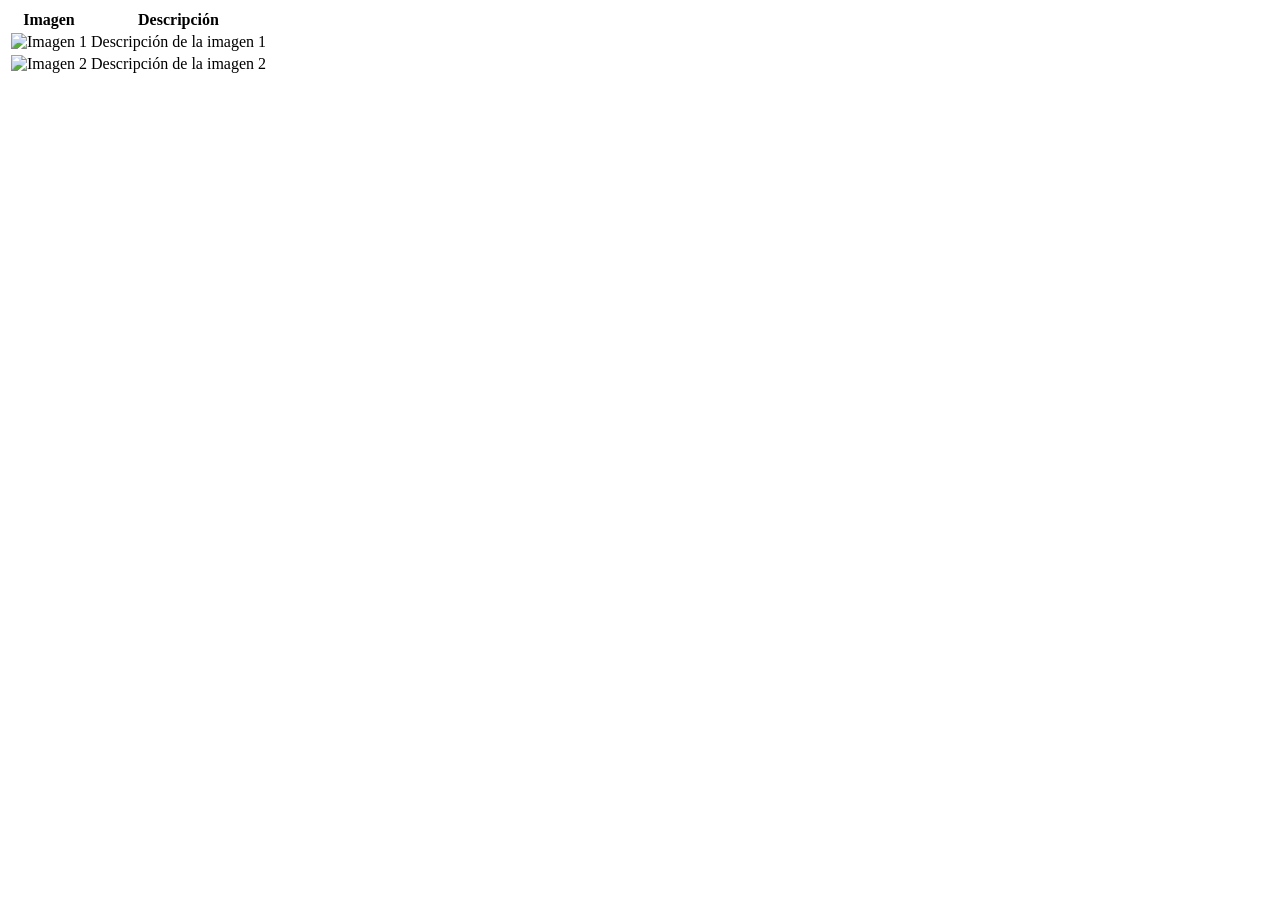
==== imagenes.html @ 93b85453 "Creacion de apartado de imagenes" ====
<!DOCTYPE html>
<html lang="en">
<head>
    <meta charset="UTF-8">
    <meta name="viewport" content="width=device-width, initial-scale=1.0">
    <title>Imagenes</title>
</head>
<body>
    <table>
        <tr>
            <th>Imagen</th>
            <th>Descripción</th>
        </tr>
        <tr>
            <td><img src="https://4kwallpapers.com/images/walls/thumbs_3t/19357.jpg" alt="Imagen 1"></td>
            <td>Descripción de la imagen 1</td>
        </tr>
        <tr>
            <td><img src="https://4kwallpapers.com/images/walls/thumbs_3t/5723.jpg" alt="Imagen 2"></td>
            <td>Descripción de la imagen 2</td>
        </tr>
    </table>
</body>
</html>
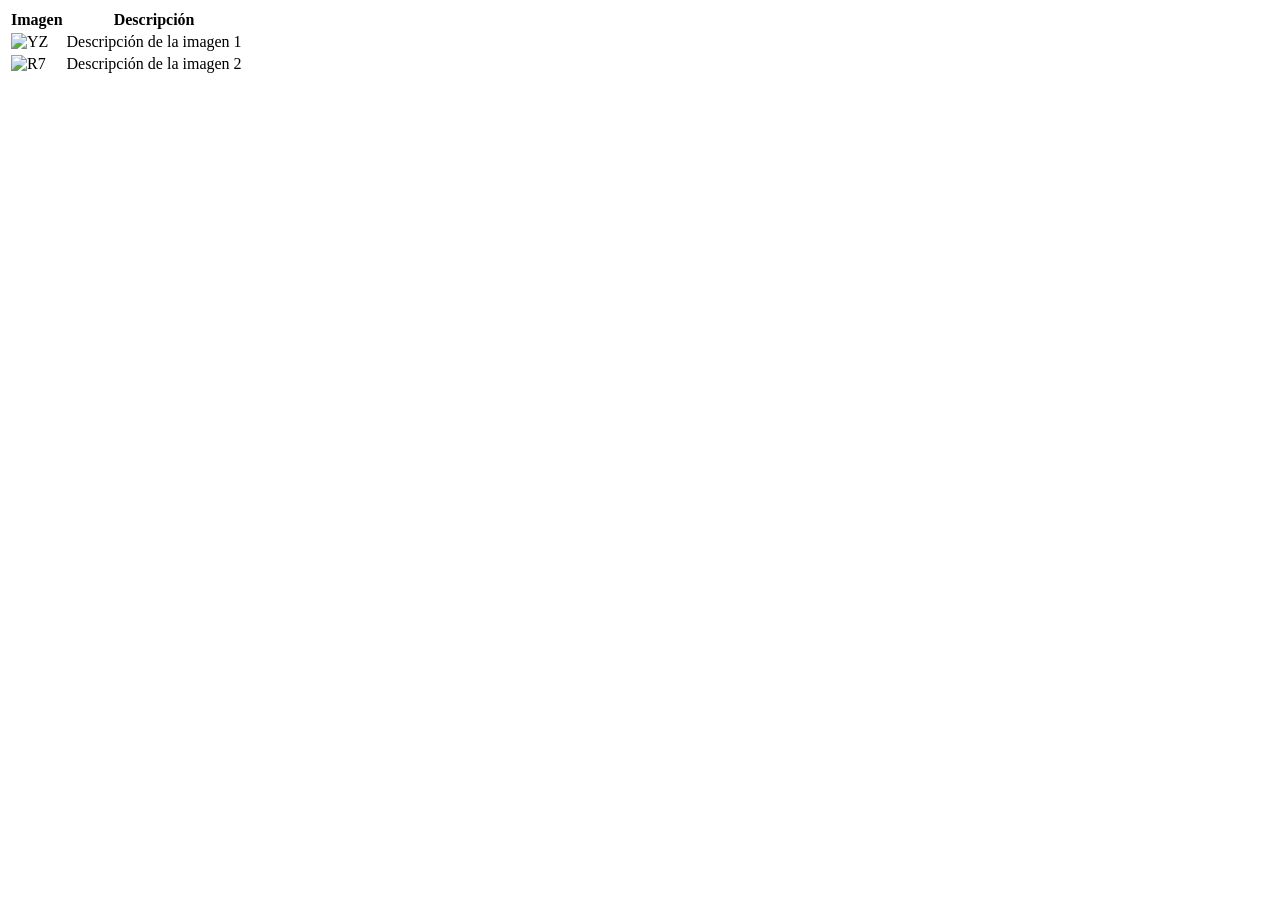
==== commit 25893bac: "Modificacion de imagenes 1" ====
--- a/imagenes.html
+++ b/imagenes.html
@@ -12,11 +12,11 @@
             <th>Descripción</th>
         </tr>
         <tr>
-            <td><img src="https://4kwallpapers.com/images/walls/thumbs_3t/19357.jpg" alt="Imagen 1"></td>
+            <td><img src="https://4kwallpapers.com/images/walls/thumbs_3t/19357.jpg" alt="YZ"></td>
             <td>Descripción de la imagen 1</td>
         </tr>
         <tr>
-            <td><img src="https://4kwallpapers.com/images/walls/thumbs_3t/5723.jpg" alt="Imagen 2"></td>
+            <td><img src="https://4kwallpapers.com/images/walls/thumbs_3t/5723.jpg" alt="R7"></td>
             <td>Descripción de la imagen 2</td>
         </tr>
     </table>
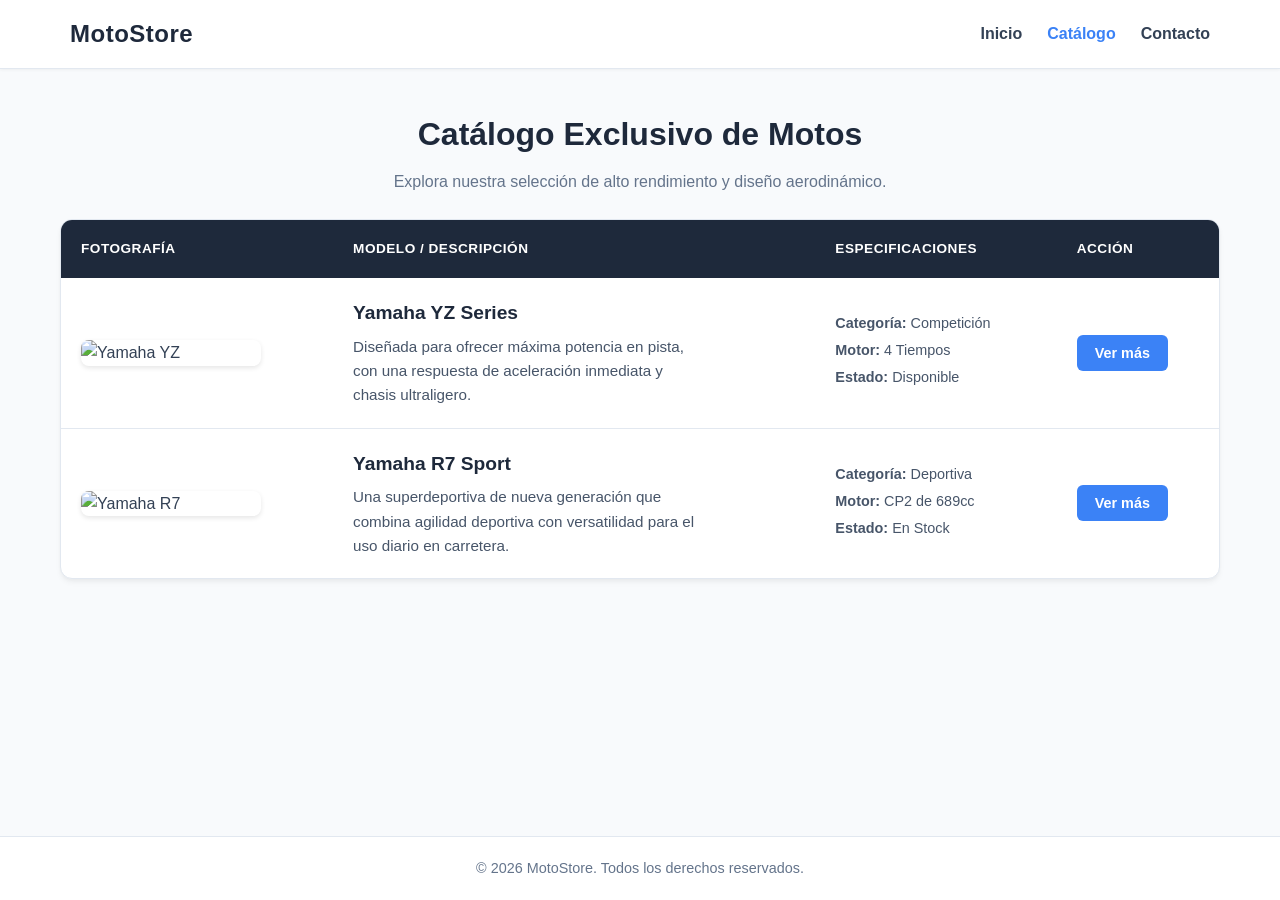
==== commit 2f38a9ef: "Modificacion de html y css imagenes" ====
--- a/imagenes.html
+++ b/imagenes.html
@@ -1,24 +1,95 @@
 <!DOCTYPE html>
-<html lang="en">
+<html lang="es">
 <head>
     <meta charset="UTF-8">
     <meta name="viewport" content="width=device-width, initial-scale=1.0">
-    <title>Imagenes</title>
+    <title>Catálogo de Motos | Velocidad y Estilo</title>
+    <link rel="stylesheet" href="style.css">
 </head>
 <body>
-    <table>
-        <tr>
-            <th>Imagen</th>
-            <th>Descripción</th>
-        </tr>
-        <tr>
-            <td><img src="https://4kwallpapers.com/images/walls/thumbs_3t/19357.jpg" alt="YZ"></td>
-            <td>Descripción de la imagen 1</td>
-        </tr>
-        <tr>
-            <td><img src="https://4kwallpapers.com/images/walls/thumbs_3t/5723.jpg" alt="R7"></td>
-            <td>Descripción de la imagen 2</td>
-        </tr>
-    </table>
+
+    <!-- Barra de Navegación -->
+    <header class="site-header">
+        <div class="nav-container">
+            <h1 class="logo">MotoStore</h1>
+            <nav>
+                <ul class="nav-links">
+                    <li><a href="index.html">Inicio</a></li>
+                    <li><a href="imagenes.html" class="active">Catálogo</a></li>
+                    <li><a href="#contacto">Contacto</a></li>
+                </ul>
+            </nav>
+        </div>
+    </header>
+
+    <!-- Contenido Principal / Catálogo -->
+    <main class="main-content">
+        <section class="catalog-section">
+            <div class="section-title">
+                <h2>Catálogo Exclusivo de Motos</h2>
+                <p>Explora nuestra selección de alto rendimiento y diseño aerodinámico.</p>
+            </div>
+
+            <!-- Tabla de Catálogo Estilizada -->
+            <div class="table-responsive">
+                <table class="moto-table">
+                    <thead>
+                        <tr>
+                            <th>Fotografía</th>
+                            <th>Modelo / Descripción</th>
+                            <th>Especificaciones</th>
+                            <th>Acción</th>
+                        </tr>
+                    </thead>
+                    <tbody>
+                        <tr>
+                            <td class="img-cell">
+                                <img src="https://4kwallpapers.com/images/walls/thumbs_3t/19357.jpg" alt="Yamaha YZ">
+                            </td>
+                            <td>
+                                <h3>Yamaha YZ Series</h3>
+                                <p>Diseñada para ofrecer máxima potencia en pista, con una respuesta de aceleración inmediata y chasis ultraligero.</p>
+                            </td>
+                            <td>
+                                <ul class="specs-list">
+                                    <li><strong>Categoría:</strong> Competición</li>
+                                    <li><strong>Motor:</strong> 4 Tiempos</li>
+                                    <li><strong>Estado:</strong> Disponible</li>
+                                </ul>
+                            </td>
+                            <td>
+                                <button class="btn-detalles">Ver más</button>
+                            </td>
+                        </tr>
+                        <tr>
+                            <td class="img-cell">
+                                <img src="https://4kwallpapers.com/images/walls/thumbs_3t/5723.jpg" alt="Yamaha R7">
+                            </td>
+                            <td>
+                                <h3>Yamaha R7 Sport</h3>
+                                <p>Una superdeportiva de nueva generación que combina agilidad deportiva con versatilidad para el uso diario en carretera.</p>
+                            </td>
+                            <td>
+                                <ul class="specs-list">
+                                    <li><strong>Categoría:</strong> Deportiva</li>
+                                    <li><strong>Motor:</strong> CP2 de 689cc</li>
+                                    <li><strong>Estado:</strong> En Stock</li>
+                                </ul>
+                            </td>
+                            <td>
+                                <button class="btn-detalles">Ver más</button>
+                            </td>
+                        </tr>
+                    </tbody>
+                </table>
+            </div>
+        </section>
+    </main>
+
+    <!-- Pie de Página -->
+    <footer class="site-footer">
+        <p>&copy; 2026 MotoStore. Todos los derechos reservados.</p>
+    </footer>
+
 </body>
 </html>
--- a/style.css
+++ b/style.css
@@ -0,0 +1,207 @@
+/* ==========================================
+   1. Reset y Variables Globales
+   ================================---------- */
+* {
+    margin: 0;
+    padding: 0;
+    box-sizing: border-box;
+}
+
+:root {
+    --primary-color: #1e293b;   /* Azul pizarra oscuro elegante */
+    --secondary-color: #3b82f6; /* Azul brillante moderno */
+    --accent-color: #2563eb;    /* Azul de interacción */
+    --bg-color: #f8fafc;        /* Fondo gris muy claro */
+    --text-color: #334155;      /* Texto principal legible */
+    --white: #ffffff;
+    --border-color: #e2e8f0;
+}
+
+body {
+    font-family: 'Segoe UI', Tahoma, Geneva, Verdana, sans-serif;
+    background-color: var(--bg-color);
+    color: var(--text-color);
+    line-height: 1.6;
+    display: flex;
+    flex-direction: column;
+    min-height: 100vh;
+}
+
+/* ==========================================
+   2. Navegación (Header)
+   ================================---------- */
+.site-header {
+    background-color: var(--white);
+    border-bottom: 1px solid var(--border-color);
+    box-shadow: 0 1px 3px rgba(0, 0, 0, 0.05);
+    position: sticky;
+    top: 0;
+    z-index: 100;
+}
+
+.nav-container {
+    max-width: 1200px;
+    margin: 0 auto;
+    padding: 15px 30px;
+    display: flex;
+    justify-content: space-between;
+    align-items: center;
+}
+
+.logo {
+    font-size: 1.5rem;
+    font-weight: 700;
+    color: var(--primary-color);
+    letter-spacing: 0.5px;
+}
+
+.nav-links {
+    list-style: none;
+    display: flex;
+    gap: 25px;
+}
+
+.nav-links a {
+    text-decoration: none;
+    color: var(--text-color);
+    font-weight: 600;
+    transition: color 0.2s ease;
+}
+
+.nav-links a:hover,
+.nav-links a.active {
+    color: var(--secondary-color);
+}
+
+/* ==========================================
+   3. Contenido Principal y Secciones
+   ================================---------- */
+.main-content {
+    flex: 1;
+    max-width: 1200px;
+    width: 100%;
+    margin: 40px auto;
+    padding: 0 20px;
+}
+
+.section-title {
+    margin-bottom: 25px;
+    text-align: center;
+}
+
+.section-title h2 {
+    color: var(--primary-color);
+    font-size: 2rem;
+    margin-bottom: 8px;
+}
+
+.section-title p {
+    color: #64748b;
+    font-size: 1rem;
+}
+
+/* ==========================================
+   4. Estilos Profesionales para la Tabla
+   ================================---------- */
+.table-responsive {
+    background: var(--white);
+    border-radius: 12px;
+    box-shadow: 0 4px 6px -1px rgba(0, 0, 0, 0.05), 0 2px 4px -1px rgba(0, 0, 0, 0.03);
+    overflow: hidden;
+    border: 1px solid var(--border-color);
+}
+
+.moto-table {
+    width: 100%;
+    border-collapse: collapse;
+    text-align: left;
+}
+
+.moto-table th {
+    background-color: var(--primary-color);
+    color: var(--white);
+    padding: 18px 20px;
+    font-weight: 600;
+    text-transform: uppercase;
+    font-size: 0.85rem;
+    letter-spacing: 0.5px;
+}
+
+.moto-table td {
+    padding: 20px;
+    border-bottom: 1px solid var(--border-color);
+    vertical-align: middle;
+}
+
+.moto-table tbody tr:last-child td {
+    border-bottom: none;
+}
+
+.moto-table tbody tr:hover {
+    background-color: #f1f5f9;
+    transition: background-color 0.2s ease;
+}
+
+/* Control estricto del tamaño de imágenes en la tabla */
+.img-cell img {
+    display: block;
+    width: 180px;
+    height: auto;
+    border-radius: 8px;
+    box-shadow: 0 2px 5px rgba(0,0,0,0.1);
+    object-fit: cover;
+}
+
+/* Textos y listas dentro de la tabla */
+.moto-table h3 {
+    color: var(--primary-color);
+    font-size: 1.2rem;
+    margin-bottom: 6px;
+}
+
+.moto-table p {
+    color: #475569;
+    font-size: 0.95rem;
+    max-width: 350px;
+}
+
+.specs-list {
+    list-style: none;
+    font-size: 0.9rem;
+    color: #475569;
+}
+
+.specs-list li {
+    margin-bottom: 4px;
+}
+
+/* Botón de acción */
+.btn-detalles {
+    background-color: var(--secondary-color);
+    color: var(--white);
+    border: none;
+    padding: 10px 18px;
+    font-size: 0.9rem;
+    font-weight: 600;
+    border-radius: 6px;
+    cursor: pointer;
+    transition: background-color 0.2s ease, transform 0.1s ease;
+}
+
+.btn-detalles:hover {
+    background-color: var(--accent-color);
+    transform: translateY(-1px);
+}
+
+/* ==========================================
+   5. Pie de Página (Footer)
+   ================================---------- */
+.site-footer {
+    background-color: var(--white);
+    border-top: 1px solid var(--border-color);
+    text-align: center;
+    padding: 20px;
+    color: #64748b;
+    font-size: 0.9rem;
+    margin-top: auto;
+}
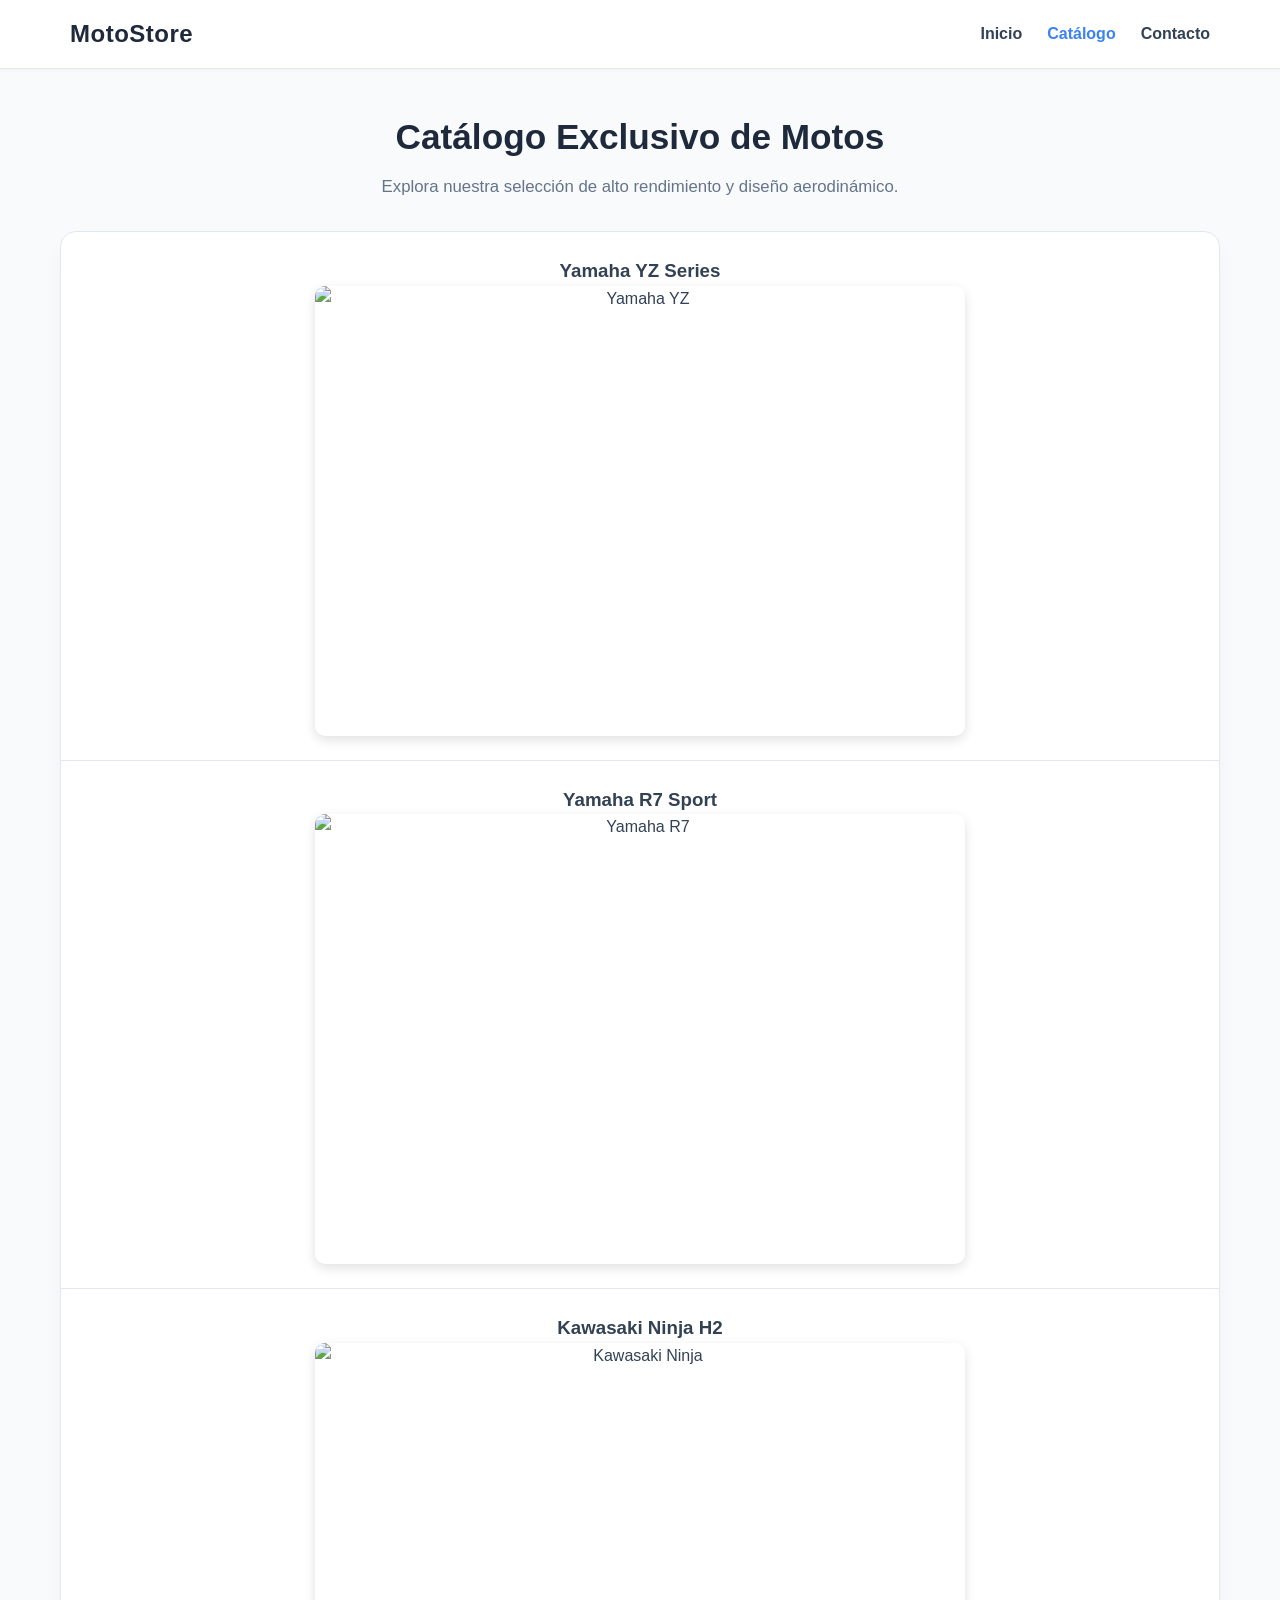
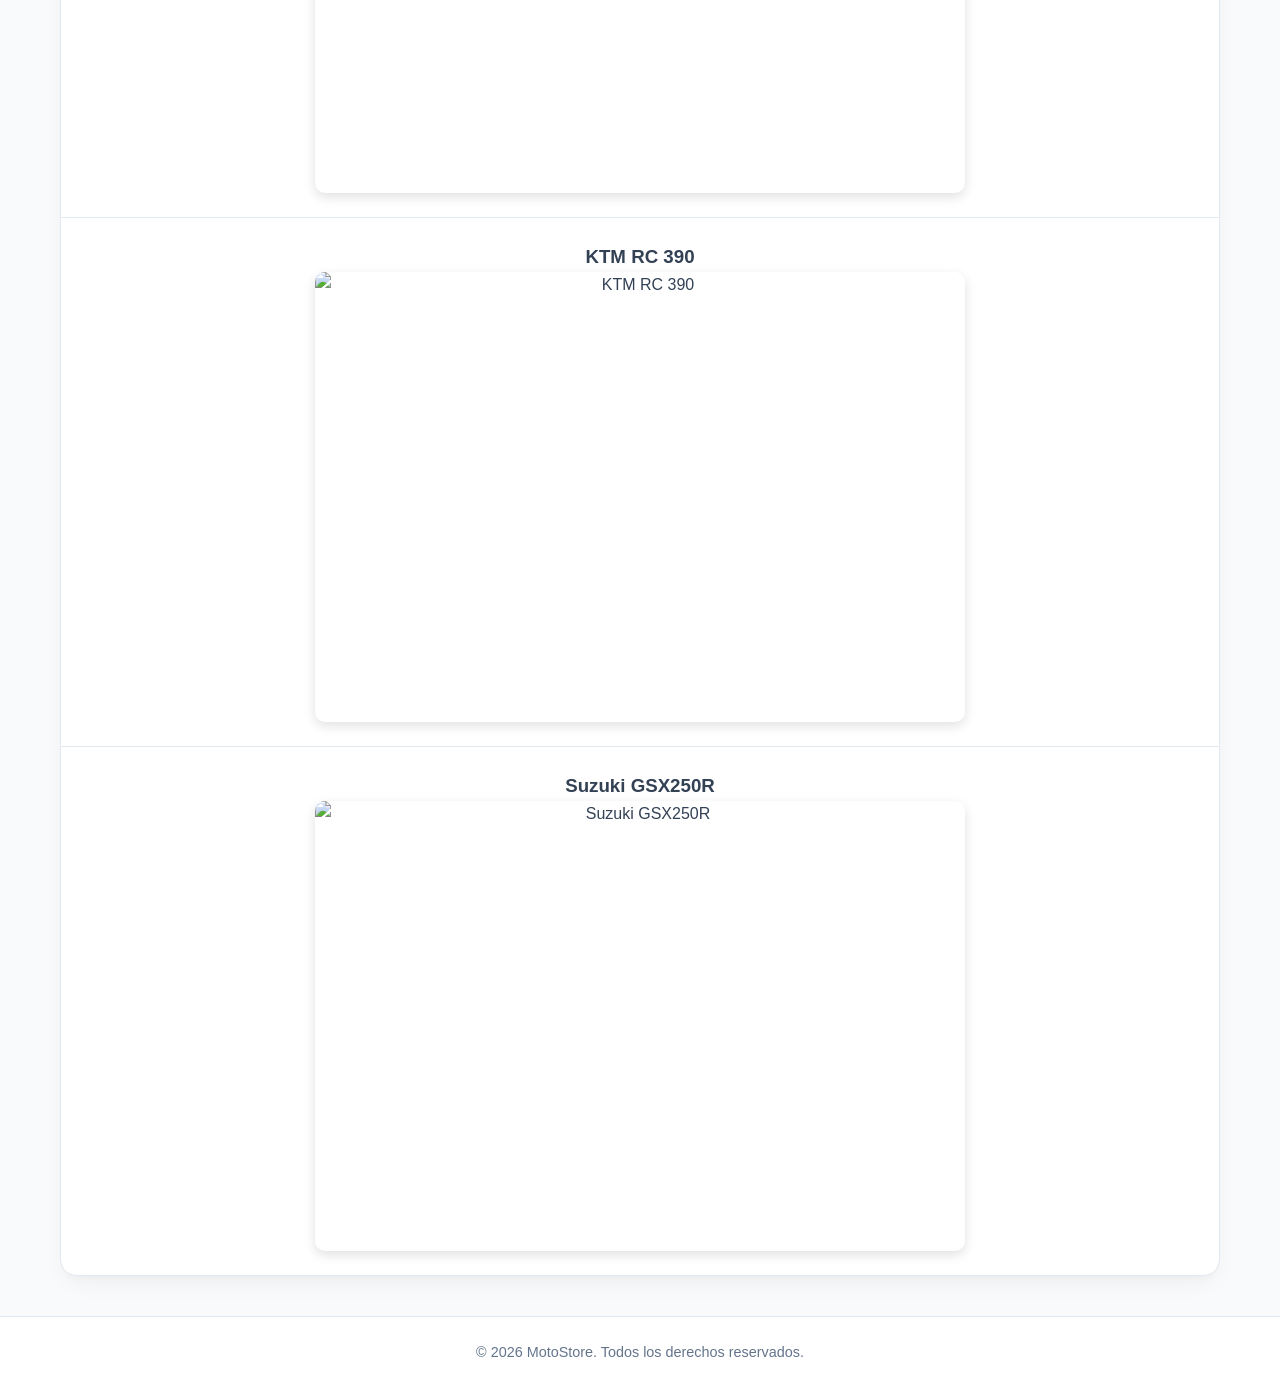
==== commit 20cd0bcf: "Modificacion de imagenes 2" ====
--- a/imagenes.html
+++ b/imagenes.html
@@ -33,51 +33,43 @@
             <!-- Tabla de Catálogo Estilizada -->
             <div class="table-responsive">
                 <table class="moto-table">
-                    <thead>
-                        <tr>
-                            <th>Fotografía</th>
-                            <th>Modelo / Descripción</th>
-                            <th>Especificaciones</th>
-                            <th>Acción</th>
-                        </tr>
-                    </thead>
                     <tbody>
+                        <!-- Moto 1: Yamaha YZ -->
                         <tr>
                             <td class="img-cell">
+                                <h3 class="moto-title-mobile">Yamaha YZ Series</h3>
                                 <img src="https://4kwallpapers.com/images/walls/thumbs_3t/19357.jpg" alt="Yamaha YZ">
                             </td>
-                            <td>
-                                <h3>Yamaha YZ Series</h3>
-                                <p>Diseñada para ofrecer máxima potencia en pista, con una respuesta de aceleración inmediata y chasis ultraligero.</p>
-                            </td>
-                            <td>
-                                <ul class="specs-list">
-                                    <li><strong>Categoría:</strong> Competición</li>
-                                    <li><strong>Motor:</strong> 4 Tiempos</li>
-                                    <li><strong>Estado:</strong> Disponible</li>
-                                </ul>
-                            </td>
-                            <td>
-                                <button class="btn-detalles">Ver más</button>
+                            
+                        </tr>
+
+                        <!-- Moto 2: Yamaha R7 -->
+                        <tr>
+                            <td class="img-cell">
+                                <h3 class="moto-title-mobile">Yamaha R7 Sport</h3>
+                                <img src="https://4kwallpapers.com/images/walls/thumbs_3t/5723.jpg" alt="Yamaha R7">
                             </td>
                         </tr>
+
+                        <!-- Moto 3: Kawasaki Ninja -->
                         <tr>
                             <td class="img-cell">
-                                <img src="https://4kwallpapers.com/images/walls/thumbs_3t/5723.jpg" alt="Yamaha R7">
+                                <h3 class="moto-title-mobile">Kawasaki Ninja H2</h3>
+                                <img src="https://4kwallpapers.com/images/walls/thumbs_3t/5724.jpg" alt="Kawasaki Ninja">
                             </td>
-                            <td>
-                                <h3>Yamaha R7 Sport</h3>
-                                <p>Una superdeportiva de nueva generación que combina agilidad deportiva con versatilidad para el uso diario en carretera.</p>
+                        </tr>
+                        <!-- Moto 4: Kawasaki Ninja -->
+                        <tr>
+                            <td class="img-cell">
+                                <h3 class="moto-title-mobile">KTM RC 390</h3>
+                                <img src="https://4kwallpapers.com/images/walls/thumbs_3t/7823.jpg" alt="KTM RC 390">
                             </td>
-                            <td>
-                                <ul class="specs-list">
-                                    <li><strong>Categoría:</strong> Deportiva</li>
-                                    <li><strong>Motor:</strong> CP2 de 689cc</li>
-                                    <li><strong>Estado:</strong> En Stock</li>
-                                </ul>
-                            </td>
-                            <td>
-                                <button class="btn-detalles">Ver más</button>
+                        </tr>
+                        <!-- Moto 5: Kawasaki Ninja -->
+                        <tr>
+                            <td class="img-cell">
+                                <h3 class="moto-title-mobile">Suzuki GSX250R</h3>
+                                <img src="https://4kwallpapers.com/images/walls/thumbs_3t/26896.jpg" alt="Suzuki GSX250R">
                             </td>
                         </tr>
                     </tbody>
--- a/style.css
+++ b/style.css
@@ -85,19 +85,20 @@
 }
 
 .section-title {
-    margin-bottom: 25px;
+    margin-bottom: 30px;
     text-align: center;
 }
 
 .section-title h2 {
     color: var(--primary-color);
-    font-size: 2rem;
+    font-size: 2.2rem;
     margin-bottom: 8px;
+    font-weight: 700;
 }
 
 .section-title p {
     color: #64748b;
-    font-size: 1rem;
+    font-size: 1.05rem;
 }
 
 /* ==========================================
@@ -105,8 +106,8 @@
    ================================---------- */
 .table-responsive {
     background: var(--white);
-    border-radius: 12px;
-    box-shadow: 0 4px 6px -1px rgba(0, 0, 0, 0.05), 0 2px 4px -1px rgba(0, 0, 0, 0.03);
+    border-radius: 16px;
+    box-shadow: 0 10px 25px -5px rgba(0, 0, 0, 0.05), 0 8px 10px -6px rgba(0, 0, 0, 0.03);
     overflow: hidden;
     border: 1px solid var(--border-color);
 }
@@ -114,21 +115,10 @@
 .moto-table {
     width: 100%;
     border-collapse: collapse;
-    text-align: left;
-}
-
-.moto-table th {
-    background-color: var(--primary-color);
-    color: var(--white);
-    padding: 18px 20px;
-    font-weight: 600;
-    text-transform: uppercase;
-    font-size: 0.85rem;
-    letter-spacing: 0.5px;
 }
 
 .moto-table td {
-    padding: 20px;
+    padding: 24px 30px;
     border-bottom: 1px solid var(--border-color);
     vertical-align: middle;
 }
@@ -137,60 +127,56 @@
     border-bottom: none;
 }
 
-.moto-table tbody tr:hover {
-    background-color: #f1f5f9;
-    transition: background-color 0.2s ease;
+.moto-table tbody tr {
+    transition: background-color 0.25s ease;
 }
 
-/* Control estricto del tamaño de imágenes en la tabla */
+.moto-table tbody tr:hover {
+    background-color: #f8fafc;
+}
+
+/* Centrar el contenido de la celda */
+.img-cell {
+    width: 70%;
+    text-align: center; /* Centra horizontalmente todo lo que esté adentro (título e imagen) */
+}
+
+/* Hacer la imagen más grande y mantenerla centrada como bloque */
 .img-cell img {
     display: block;
-    width: 180px;
-    height: auto;
-    border-radius: 8px;
-    box-shadow: 0 2px 5px rgba(0,0,0,0.1);
+    margin: 0 auto;         /* Centra la imagen automáticamente si es un bloque */
+    width: 650px;           /* Aumentamos el ancho (puedes ajustarlo a 300px, 350px, etc.) */
+    height: 450px;          /* Aumentamos la altura proporcionalmente */
+    border-radius: 10px;
+    box-shadow: 0 4px 12px rgba(0, 0, 0, 0.12);
     object-fit: cover;
+    transition: transform 0.3s ease;
+}
+/* Celda de botón alineada a la derecha */
+.action-cell {
+    text-align: right;
+    width: 30%;
 }
 
-/* Textos y listas dentro de la tabla */
-.moto-table h3 {
-    color: var(--primary-color);
-    font-size: 1.2rem;
-    margin-bottom: 6px;
-}
-
-.moto-table p {
-    color: #475569;
-    font-size: 0.95rem;
-    max-width: 350px;
-}
-
-.specs-list {
-    list-style: none;
-    font-size: 0.9rem;
-    color: #475569;
-}
-
-.specs-list li {
-    margin-bottom: 4px;
-}
-
-/* Botón de acción */
+/* Botón de acción refinado */
 .btn-detalles {
     background-color: var(--secondary-color);
     color: var(--white);
     border: none;
-    padding: 10px 18px;
-    font-size: 0.9rem;
+    padding: 12px 26px;
+    font-size: 0.95rem;
     font-weight: 600;
-    border-radius: 6px;
+    border-radius: 8px;
     cursor: pointer;
-    transition: background-color 0.2s ease, transform 0.1s ease;
+    box-shadow: 0 2px 4px rgba(59, 130, 246, 0.2);
+    transition: background-color 0.2s ease, transform 0.15s ease, box-shadow 0.2s ease;
+    white-space: nowrap;
 }
 
 .btn-detalles:hover {
     background-color: var(--accent-color);
-    transform: translateY(-1px);
+    transform: translateY(-2px);
+    box-shadow: 0 4px 8px rgba(37, 99, 235, 0.3);
 }
 
 /* ==========================================
@@ -200,7 +186,7 @@
     background-color: var(--white);
     border-top: 1px solid var(--border-color);
     text-align: center;
-    padding: 20px;
+    padding: 24px;
     color: #64748b;
     font-size: 0.9rem;
     margin-top: auto;
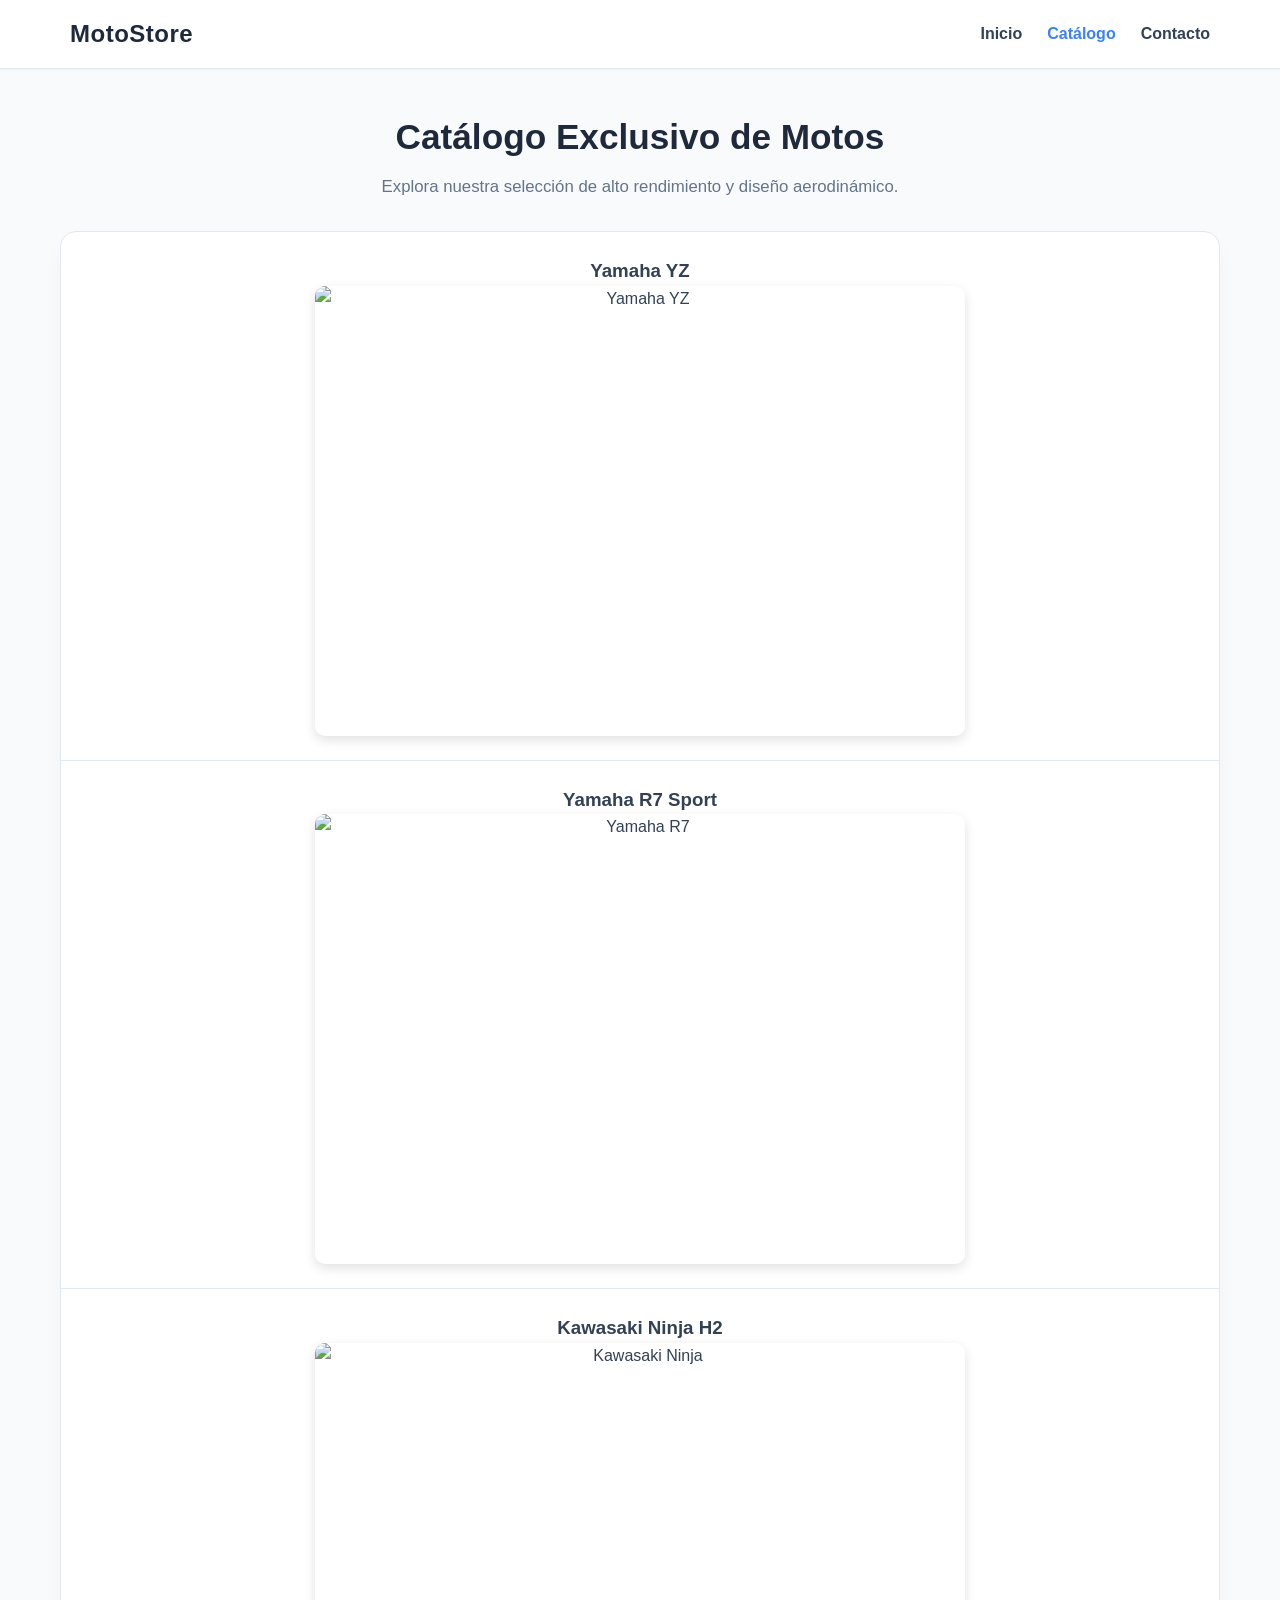
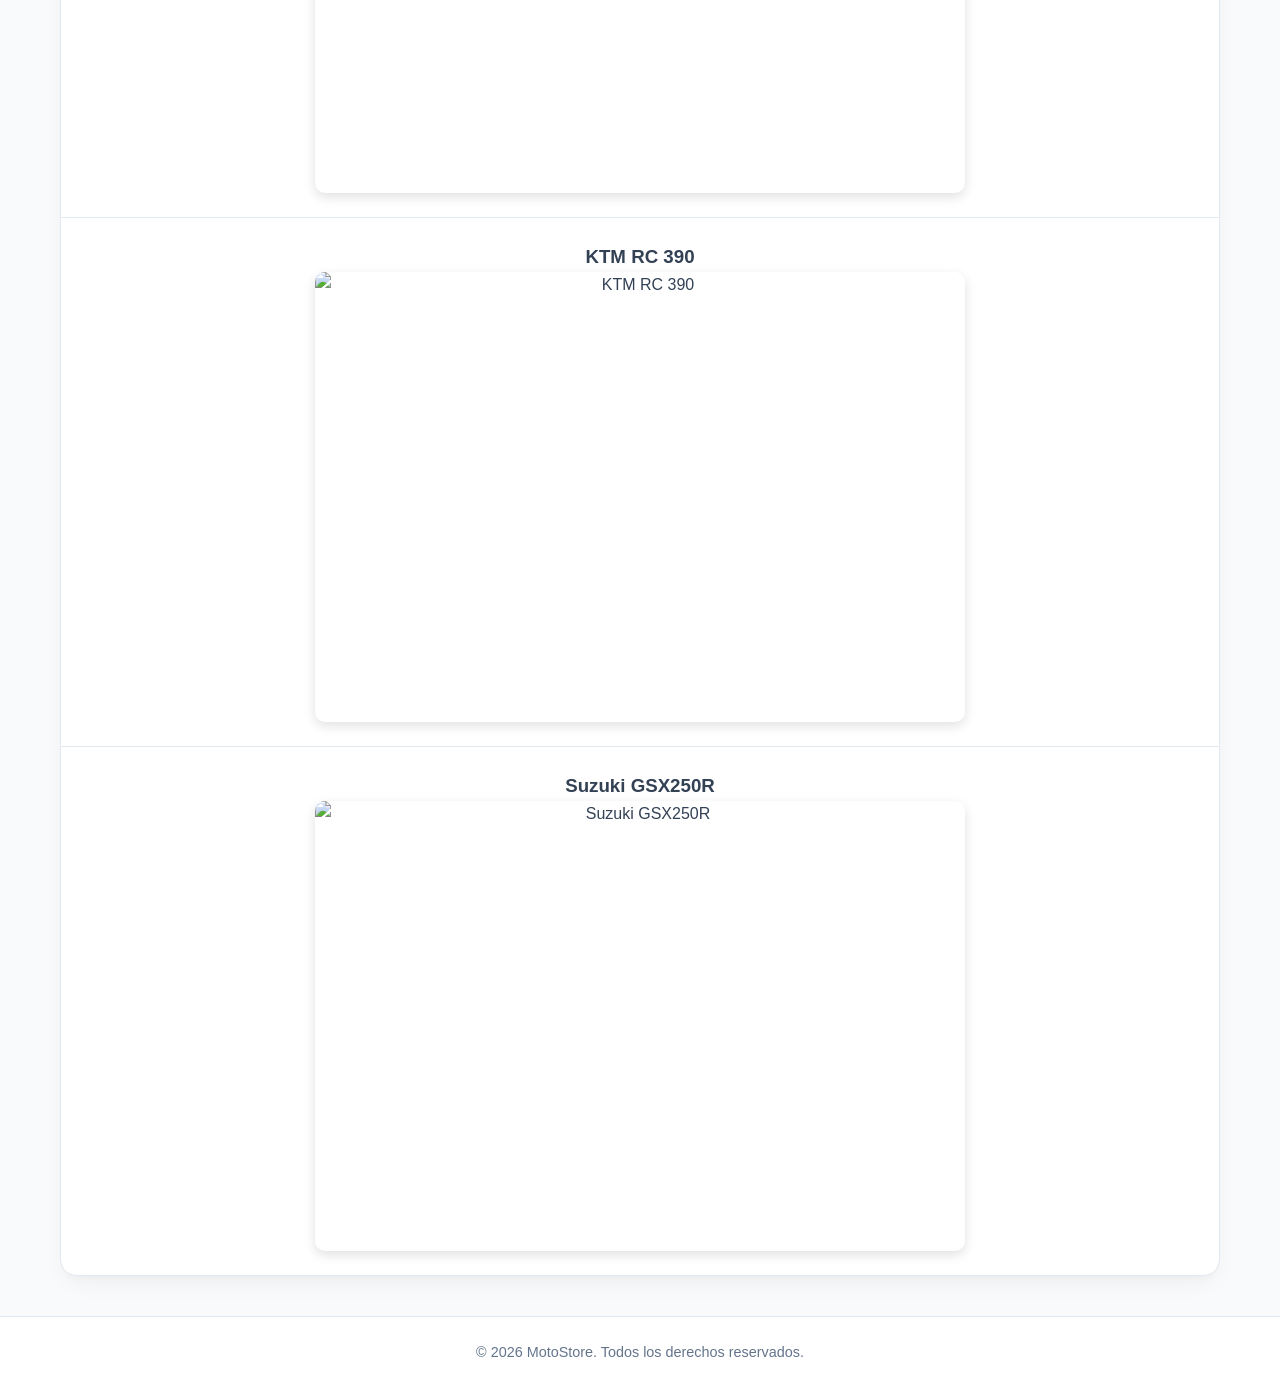
==== commit 5052cfc9: "Modificacion de imagenes 2.2" ====
--- a/imagenes.html
+++ b/imagenes.html
@@ -37,8 +37,8 @@
                         <!-- Moto 1: Yamaha YZ -->
                         <tr>
                             <td class="img-cell">
-                                <h3 class="moto-title-mobile">Yamaha YZ Series</h3>
-                                <img src="https://4kwallpapers.com/images/walls/thumbs_3t/19357.jpg" alt="Yamaha YZ">
+                                <h3 class="moto-title-mobile">Yamaha YZ</h3>
+                                <img src="https://wallpapercave.com/wp/wp7334705.jpg" alt="Yamaha YZ">
                             </td>
                             
                         </tr>
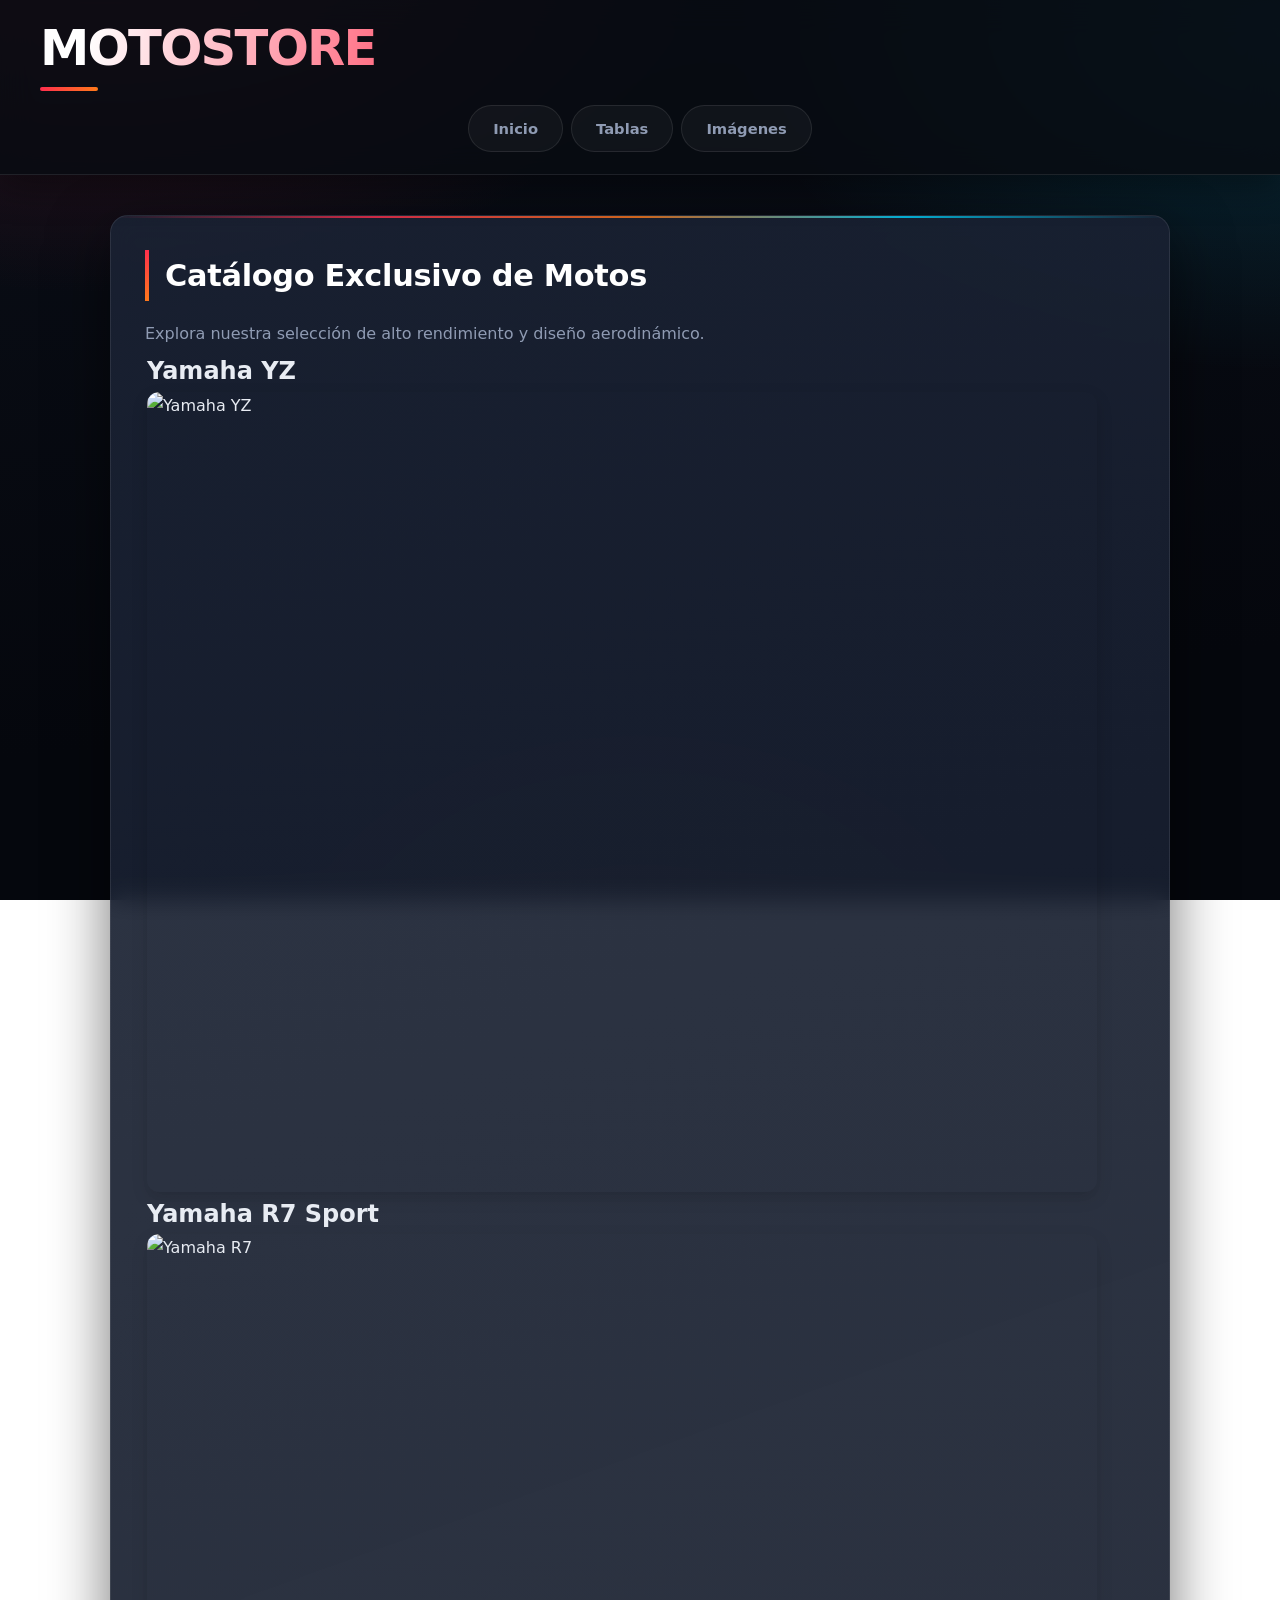
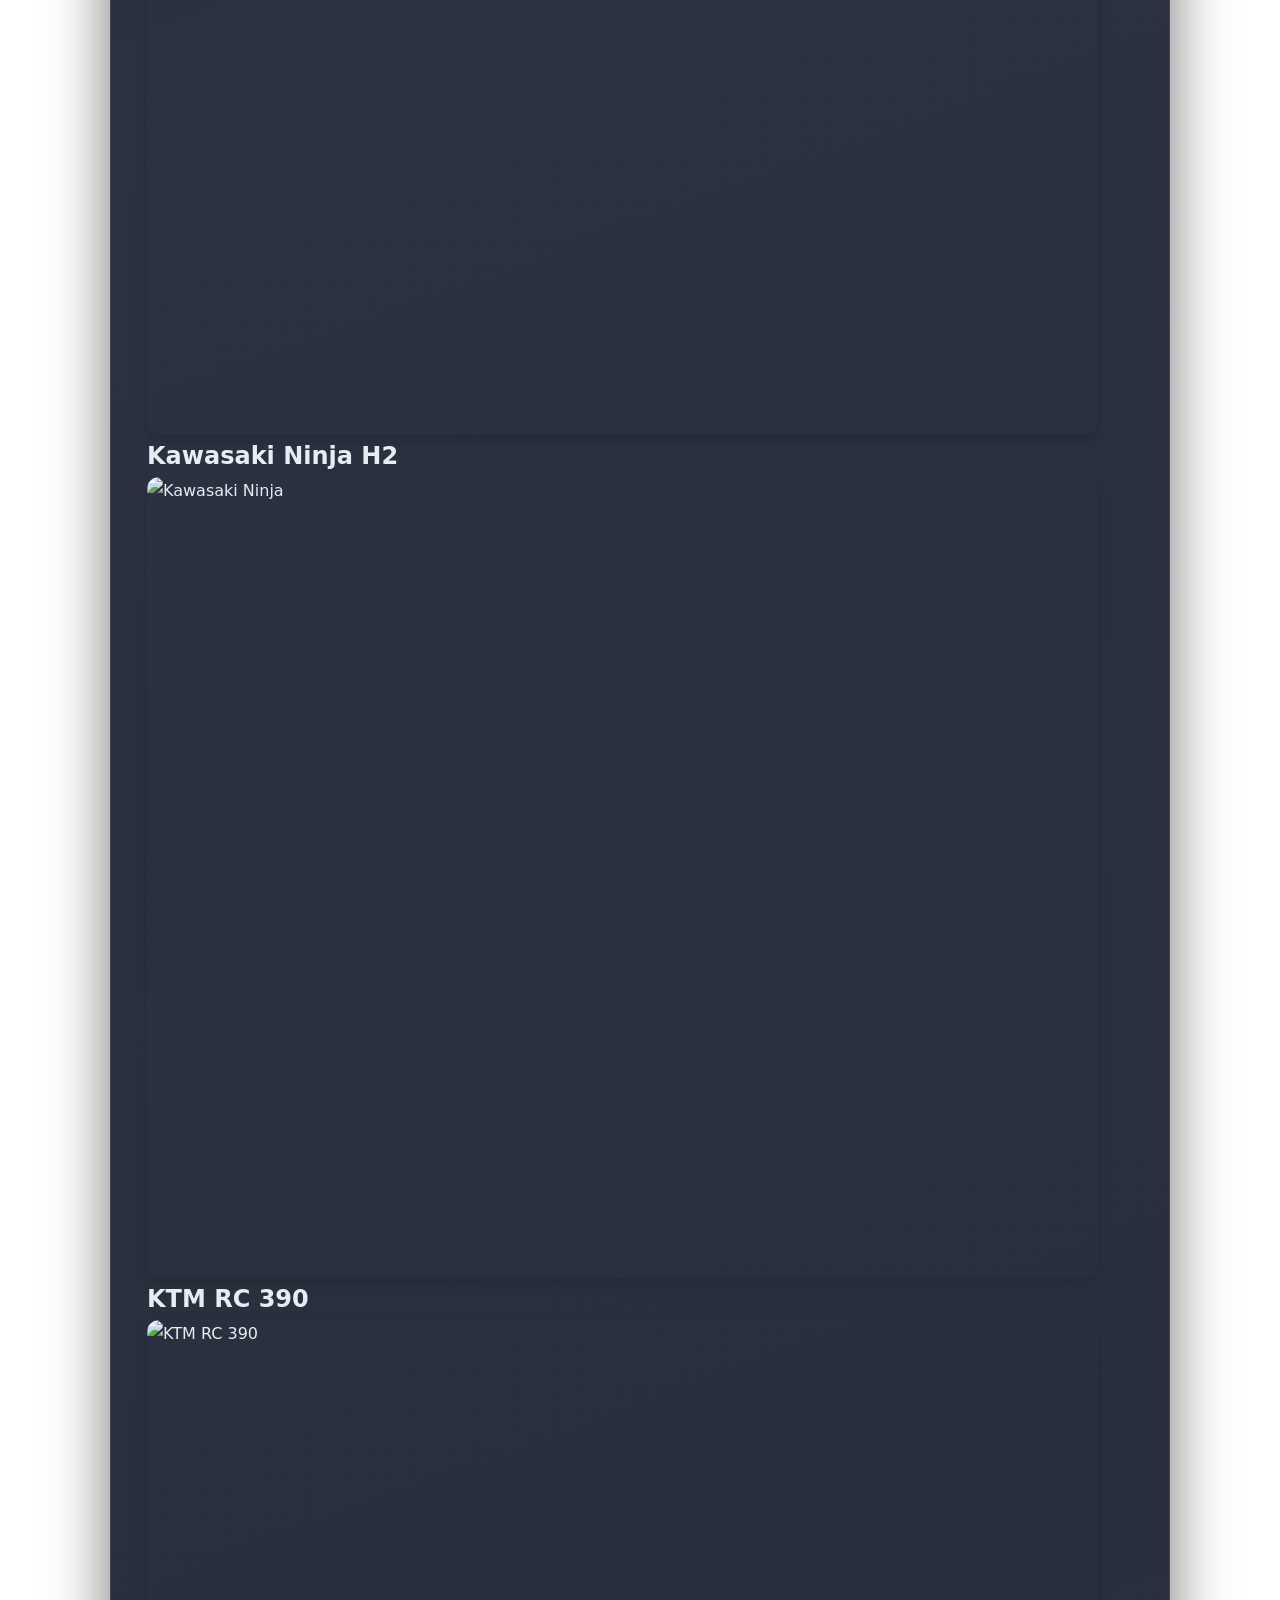
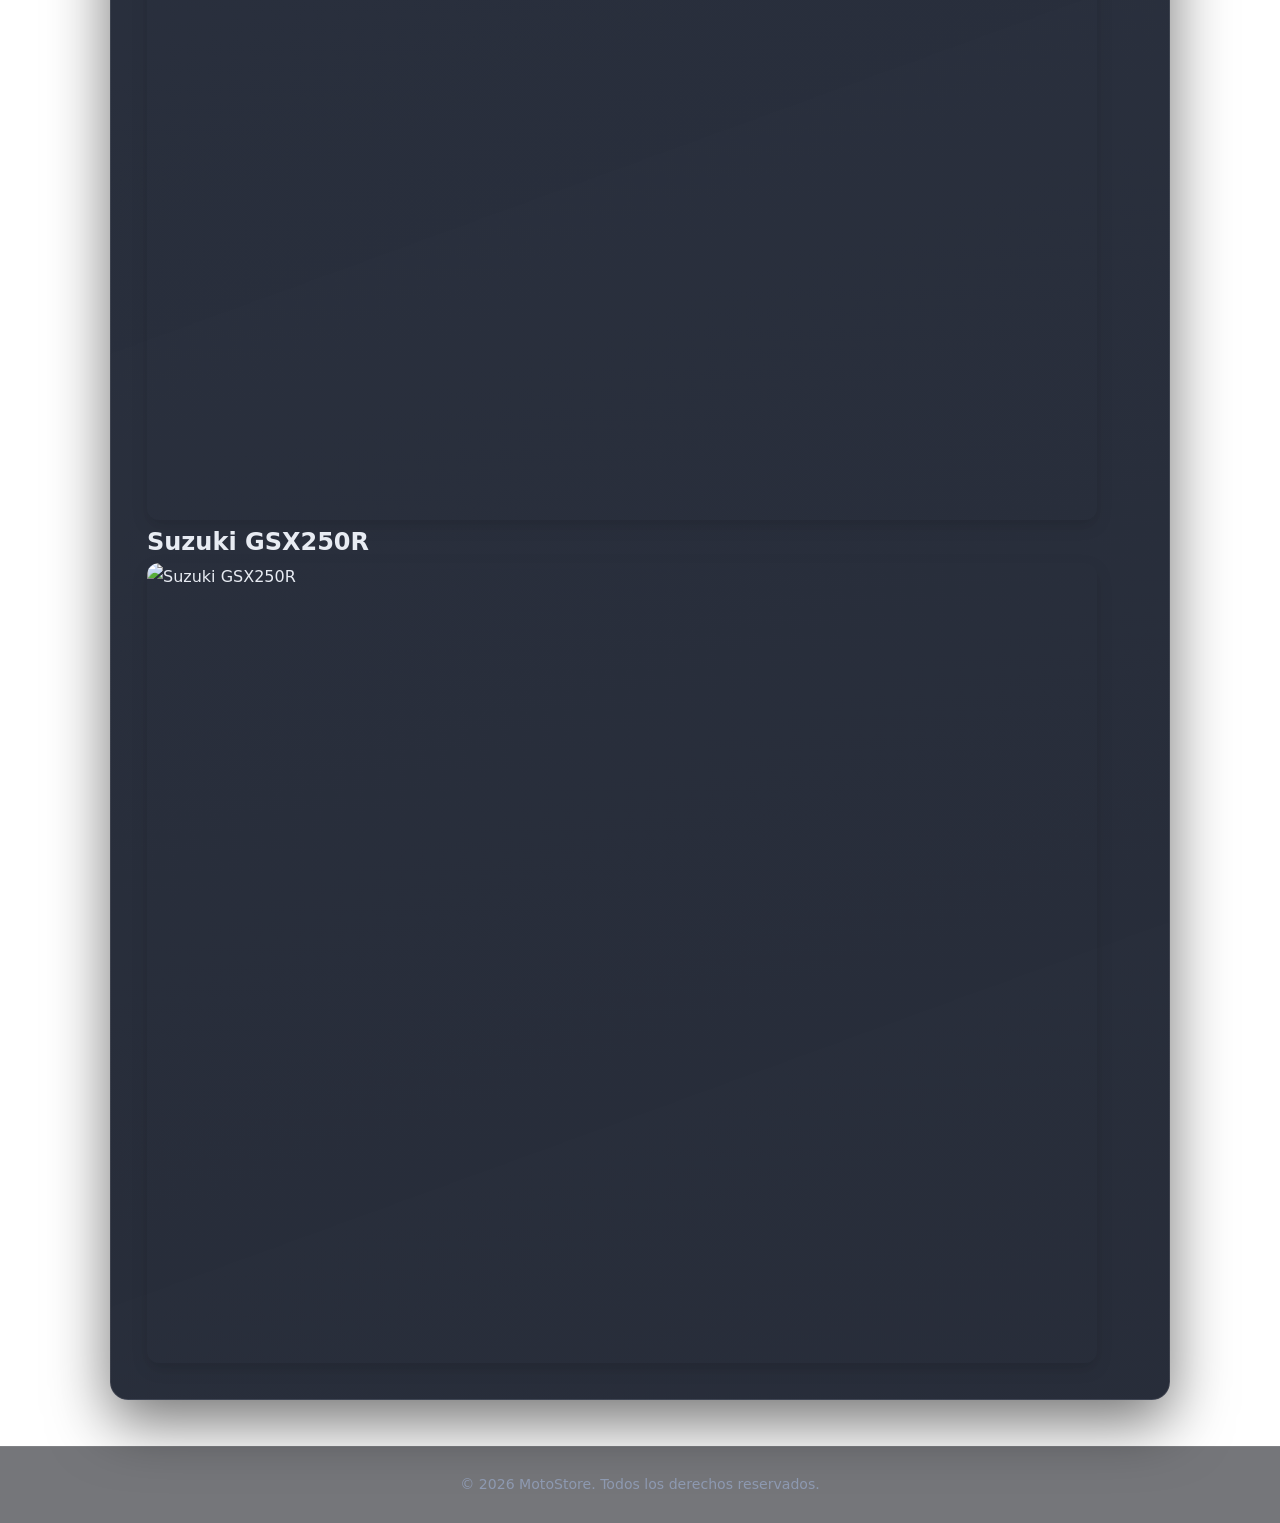
==== commit bc218abb: "Modificacion de imagenes 2.5 desde master" ====
--- a/imagenes.html
+++ b/imagenes.html
@@ -15,8 +15,9 @@
             <nav>
                 <ul class="nav-links">
                     <li><a href="index.html">Inicio</a></li>
-                    <li><a href="imagenes.html" class="active">Catálogo</a></li>
-                    <li><a href="#contacto">Contacto</a></li>
+                    <li><a href="tablas.htm">Tablas</a></li>
+                    <li><a href="imagenes.html" class="active">Imágenes</a></li>
+                    
                 </ul>
             </nav>
         </div>
@@ -37,8 +38,9 @@
                         <!-- Moto 1: Yamaha YZ -->
                         <tr>
                             <td class="img-cell">
-                                <h3 class="moto-title-mobile">Yamaha YZ</h3>
+                                <h1 class="moto-title-mobile">Yamaha YZ</h1>
                                 <img src="https://wallpapercave.com/wp/wp7334705.jpg" alt="Yamaha YZ">
+                            
                             </td>
                             
                         </tr>
@@ -46,7 +48,7 @@
                         <!-- Moto 2: Yamaha R7 -->
                         <tr>
                             <td class="img-cell">
-                                <h3 class="moto-title-mobile">Yamaha R7 Sport</h3>
+                                <h1 class="moto-title-mobile">Yamaha R7 Sport</h1>
                                 <img src="https://4kwallpapers.com/images/walls/thumbs_3t/5723.jpg" alt="Yamaha R7">
                             </td>
                         </tr>
@@ -54,21 +56,21 @@
                         <!-- Moto 3: Kawasaki Ninja -->
                         <tr>
                             <td class="img-cell">
-                                <h3 class="moto-title-mobile">Kawasaki Ninja H2</h3>
+                                <h1 class="moto-title-mobile">Kawasaki Ninja H2</h1>
                                 <img src="https://4kwallpapers.com/images/walls/thumbs_3t/5724.jpg" alt="Kawasaki Ninja">
                             </td>
                         </tr>
                         <!-- Moto 4: Kawasaki Ninja -->
                         <tr>
                             <td class="img-cell">
-                                <h3 class="moto-title-mobile">KTM RC 390</h3>
+                                <h1 class="moto-title-mobile">KTM RC 390</h1>
                                 <img src="https://4kwallpapers.com/images/walls/thumbs_3t/7823.jpg" alt="KTM RC 390">
                             </td>
                         </tr>
                         <!-- Moto 5: Kawasaki Ninja -->
                         <tr>
                             <td class="img-cell">
-                                <h3 class="moto-title-mobile">Suzuki GSX250R</h3>
+                                <h1 class="moto-title-mobile">Suzuki GSX250R</h1>
                                 <img src="https://4kwallpapers.com/images/walls/thumbs_3t/26896.jpg" alt="Suzuki GSX250R">
                             </td>
                         </tr>
--- a/style.css
+++ b/style.css
@@ -1,193 +1,294 @@
 /* ==========================================
-   1. Reset y Variables Globales
-   ================================---------- */
-* {
+   Reset y Variables
+   ========================================== */
+*,
+*::before,
+*::after {
     margin: 0;
     padding: 0;
     box-sizing: border-box;
 }
 
 :root {
-    --primary-color: #1e293b;   /* Azul pizarra oscuro elegante */
-    --secondary-color: #3b82f6; /* Azul brillante moderno */
-    --accent-color: #2563eb;    /* Azul de interacción */
-    --bg-color: #f8fafc;        /* Fondo gris muy claro */
-    --text-color: #334155;      /* Texto principal legible */
-    --white: #ffffff;
-    --border-color: #e2e8f0;
-}
+    --color-primario: #ff2e4d;
+    --color-primario-2: #ff7a1a;
+    --color-acento: #00d4ff;
+    --color-fondo: #05070d;
+    --color-fondo-2: #0a0e17;
+    --color-superficie: rgba(20, 27, 42, .82);
+    --color-borde: rgba(255, 255, 255, .09);
+    --color-texto: #e8ecf3;
+    --color-texto-suave: #8f9bb3;
+    --radio: 18px;
+    --sombra: 0 22px 60px rgba(0, 0, 0, .55);
+    --glow: 0 0 0 1px rgba(255, 46, 77, .22), 0 0 26px rgba(255, 46, 77, .12);
+    --transicion: 240ms cubic-bezier(.4, 0, .2, 1);
+}
+
+/* ==========================================
+   Scrollbar
+   ========================================== */
+::-webkit-scrollbar { width: 10px; }
+::-webkit-scrollbar-track { background: var(--color-fondo); }
+::-webkit-scrollbar-thumb {
+    background: linear-gradient(var(--color-primario), var(--color-primario-2));
+    border-radius: 10px;
+    border: 2px solid var(--color-fondo);
+}
+
+/* ==========================================
+   Body
+   ========================================== */
+html { scroll-behavior: smooth; }
 
 body {
-    font-family: 'Segoe UI', Tahoma, Geneva, Verdana, sans-serif;
-    background-color: var(--bg-color);
-    color: var(--text-color);
-    line-height: 1.6;
-    display: flex;
-    flex-direction: column;
+    font-family: 'Segoe UI', system-ui, Tahoma, Geneva, Verdana, sans-serif;
+    background:
+        radial-gradient(1000px 620px at 8% -10%, rgba(255, 46, 77, .22), transparent 62%),
+        radial-gradient(900px 560px at 100% 4%, rgba(0, 212, 255, .16), transparent 60%),
+        radial-gradient(700px 500px at 50% 110%, rgba(255, 122, 26, .12), transparent 65%),
+        linear-gradient(175deg, var(--color-fondo-2), var(--color-fondo) 75%);
+    background-attachment: fixed;
+    color: var(--color-texto);
+    line-height: 1.7;
     min-height: 100vh;
 }
 
 /* ==========================================
-   2. Navegación (Header)
-   ================================---------- */
-.site-header {
-    background-color: var(--white);
-    border-bottom: 1px solid var(--border-color);
-    box-shadow: 0 1px 3px rgba(0, 0, 0, 0.05);
+   Header
+   ========================================== */
+header {
     position: sticky;
     top: 0;
-    z-index: 100;
-}
-
-.nav-container {
-    max-width: 1200px;
-    margin: 0 auto;
-    padding: 15px 30px;
-    display: flex;
-    justify-content: space-between;
-    align-items: center;
-}
-
-.logo {
-    font-size: 1.5rem;
-    font-weight: 700;
-    color: var(--primary-color);
-    letter-spacing: 0.5px;
-}
-
-.nav-links {
+    z-index: 10;
+    padding: 22px clamp(18px, 4vw, 40px);
+    background: rgba(8, 11, 18, .82);
+    backdrop-filter: blur(16px);
+    -webkit-backdrop-filter: blur(16px);
+    border-bottom: 1px solid var(--color-borde);
+    box-shadow: 0 10px 34px rgba(0, 0, 0, .4);
+}
+
+header h1 {
+    font-size: clamp(1.9rem, 5.6vw, 3.1rem);
+    font-weight: 900;
+    line-height: 1.06;
+    letter-spacing: -.035em;
+    text-transform: uppercase;
+    background: linear-gradient(100deg, #ffffff 4%, var(--color-primario) 40%, var(--color-primario-2) 66%, var(--color-acento) 100%);
+    -webkit-background-clip: text;
+    background-clip: text;
+    color: transparent;
+    margin-bottom: 14px;
+}
+
+header h1::after {
+    content: "";
+    display: block;
+    width: 58px;
+    height: 4px;
+    margin-top: 12px;
+    border-radius: 4px;
+    background: linear-gradient(90deg, var(--color-primario), var(--color-primario-2));
+}
+
+/* ==========================================
+   Navegación
+   ========================================== */
+nav ul {
     list-style: none;
     display: flex;
-    gap: 25px;
-}
-
-.nav-links a {
+    flex-wrap: wrap;
+    justify-content: center;
+    gap: 8px;
+}
+
+nav a {
+    position: relative;
+    display: inline-block;
+    padding: 10px 24px;
     text-decoration: none;
-    color: var(--text-color);
+    font-size: .92rem;
     font-weight: 600;
-    transition: color 0.2s ease;
-}
-
-.nav-links a:hover,
-.nav-links a.active {
-    color: var(--secondary-color);
-}
-
-/* ==========================================
-   3. Contenido Principal y Secciones
-   ================================---------- */
-.main-content {
-    flex: 1;
-    max-width: 1200px;
-    width: 100%;
+    color: var(--color-texto-suave);
+    background: rgba(255, 255, 255, .04);
+    border: 1px solid var(--color-borde);
+    border-radius: 999px;
+    transition: color var(--transicion), background var(--transicion),
+                border-color var(--transicion), transform var(--transicion),
+                box-shadow var(--transicion);
+}
+
+nav a:hover {
+    transform: translateY(-2px);
+    color: #ffffff;
+    background: rgba(255, 46, 77, .16);
+    border-color: rgba(255, 46, 77, .55);
+    box-shadow: 0 8px 24px rgba(255, 46, 77, .28);
+}
+
+nav a:focus-visible {
+    outline: 2px solid var(--color-acento);
+    outline-offset: 3px;
+}
+
+/* ==========================================
+   Contenido Principal
+   ========================================== */
+main {
+    max-width: 1100px;
     margin: 40px auto;
-    padding: 0 20px;
-}
-
-.section-title {
+    padding: 0 clamp(15px, 3vw, 20px);
+}
+
+/* ==========================================
+   Tarjetas de Sección
+   ========================================== */
+section {
+    position: relative;
+    overflow: hidden;
     margin-bottom: 30px;
+    padding: clamp(20px, 3.5vw, 34px);
+    background: linear-gradient(160deg, rgba(26, 34, 51, .92), rgba(16, 22, 36, .9));
+    border: 1px solid var(--color-borde);
+    border-radius: var(--radio);
+    box-shadow: var(--sombra);
+    backdrop-filter: blur(12px);
+    -webkit-backdrop-filter: blur(12px);
+    transition: transform var(--transicion), box-shadow var(--transicion),
+                border-color var(--transicion);
+}
+
+/* brillo superior */
+section::before {
+    content: "";
+    position: absolute;
+    inset: 0 0 auto 0;
+    height: 2px;
+    background: linear-gradient(90deg, transparent, var(--color-primario), var(--color-primario-2), var(--color-acento), transparent);
+    opacity: .8;
+}
+
+section:hover {
+    transform: translateY(-8px);
+    border-color: rgba(255, 46, 77, .38);
+    box-shadow: 0 34px 84px rgba(0, 0, 0, .72), var(--glow);
+}
+
+section h2 {
+    display: flex;
+    align-items: center;
+    gap: 12px;
+    font-size: clamp(1.3rem, 3.4vw, 1.9rem);
+    font-weight: 800;
+    letter-spacing: -.01em;
+    color: #ffffff;
+    margin-bottom: 18px;
+    padding-left: 16px;
+    border-left: 4px solid transparent;
+    border-image: linear-gradient(var(--color-primario), var(--color-primario-2)) 1;
+}
+
+section p {
+    color: var(--color-texto-suave);
+    line-height: 1.85;
+}
+
+section p + p { margin-top: .9rem; }
+
+section a:not(nav a) {
+    color: var(--color-primario-2);
+    text-decoration: none;
+    border-bottom: 1px dashed rgba(255, 122, 26, .5);
+    transition: color var(--transicion), border-color var(--transicion);
+}
+
+section a:not(nav a):hover {
+    color: var(--color-primario);
+    border-color: var(--color-primario);
+}
+
+/* listas dentro de secciones */
+section ul {
+    margin: .4rem 0 .4rem 1.1rem;
+    color: var(--color-texto-suave);
+}
+
+section li { margin-bottom: .45rem; }
+section li::marker { color: var(--color-primario-2); }
+
+/* ==========================================
+   Footer
+   ========================================== */
+footer {
+    margin-top: 46px;
+    padding: 26px;
     text-align: center;
-}
-
-.section-title h2 {
-    color: var(--primary-color);
-    font-size: 2.2rem;
-    margin-bottom: 8px;
-    font-weight: 700;
-}
-
-.section-title p {
-    color: #64748b;
-    font-size: 1.05rem;
-}
-
-/* ==========================================
-   4. Estilos Profesionales para la Tabla
-   ================================---------- */
-.table-responsive {
-    background: var(--white);
-    border-radius: 16px;
-    box-shadow: 0 10px 25px -5px rgba(0, 0, 0, 0.05), 0 8px 10px -6px rgba(0, 0, 0, 0.03);
-    overflow: hidden;
-    border: 1px solid var(--border-color);
-}
-
-.moto-table {
-    width: 100%;
-    border-collapse: collapse;
-}
-
-.moto-table td {
-    padding: 24px 30px;
-    border-bottom: 1px solid var(--border-color);
-    vertical-align: middle;
-}
-
-.moto-table tbody tr:last-child td {
-    border-bottom: none;
-}
-
-.moto-table tbody tr {
-    transition: background-color 0.25s ease;
-}
-
-.moto-table tbody tr:hover {
-    background-color: #f8fafc;
-}
-
-/* Centrar el contenido de la celda */
-.img-cell {
-    width: 70%;
-    text-align: center; /* Centra horizontalmente todo lo que esté adentro (título e imagen) */
-}
-
-/* Hacer la imagen más grande y mantenerla centrada como bloque */
+    font-size: .88rem;
+    color: var(--color-texto-suave);
+    border-top: 1px solid var(--color-borde);
+    background: rgba(5, 7, 13, .55);
+}
+
+footer a {
+    color: var(--color-primario-2);
+    text-decoration: none;
+}
+
+footer a:hover { color: var(--color-primario); }
+
+/* ==========================================
+   Accesibilidad: menos movimiento
+   ========================================== */
+@media (prefers-reduced-motion: reduce) {
+    * { transition: none !important; animation: none !important; }
+    html { scroll-behavior: auto; }
+}
+
+/* ==========================================
+   Responsive
+   ========================================== */
+@media (max-width: 600px) {
+
+    header { padding: 18px; }
+
+    nav ul {
+        flex-direction: column;
+        align-items: stretch;
+        justify-content: center;
+        gap: 10px;
+    }
+
+    nav li { display: flex; justify-content: center; }
+
+    nav a {
+        display: block;
+        width: 100%;
+        text-align: center;
+    }
+
+    main { padding: 0 15px; }
+
+    section {
+        padding: 20px 16px;
+        border-radius: 15px;
+    }
+
+    section:hover { transform: none; }
+
+    section h2 { font-size: 1.24rem; }
+}
 .img-cell img {
     display: block;
-    margin: 0 auto;         /* Centra la imagen automáticamente si es un bloque */
-    width: 650px;           /* Aumentamos el ancho (puedes ajustarlo a 300px, 350px, etc.) */
-    height: 450px;          /* Aumentamos la altura proporcionalmente */
-    border-radius: 10px;
-    box-shadow: 0 4px 12px rgba(0, 0, 0, 0.12);
+    width: 950px;       /* Ancho grande y llamativo */
+    height: 800px;      /* Altura proporcional elegante */
+    margin: 0 auto;     /* Centrado horizontal automático absoluto */
+    border-radius: 12px;
+    box-shadow: 0 6px 16px rgba(0, 0, 0, 0.15);
     object-fit: cover;
     transition: transform 0.3s ease;
 }
-/* Celda de botón alineada a la derecha */
-.action-cell {
-    text-align: right;
-    width: 30%;
-}
-
-/* Botón de acción refinado */
-.btn-detalles {
-    background-color: var(--secondary-color);
-    color: var(--white);
-    border: none;
-    padding: 12px 26px;
-    font-size: 0.95rem;
-    font-weight: 600;
-    border-radius: 8px;
-    cursor: pointer;
-    box-shadow: 0 2px 4px rgba(59, 130, 246, 0.2);
-    transition: background-color 0.2s ease, transform 0.15s ease, box-shadow 0.2s ease;
-    white-space: nowrap;
-}
-
-.btn-detalles:hover {
-    background-color: var(--accent-color);
-    transform: translateY(-2px);
-    box-shadow: 0 4px 8px rgba(37, 99, 235, 0.3);
-}
-
-/* ==========================================
-   5. Pie de Página (Footer)
-   ================================---------- */
-.site-footer {
-    background-color: var(--white);
-    border-top: 1px solid var(--border-color);
-    text-align: center;
-    padding: 24px;
-    color: #64748b;
-    font-size: 0.9rem;
-    margin-top: auto;
+
+.moto-table tbody tr:hover .img-cell img {
+    transform: scale(1.02);
 }
